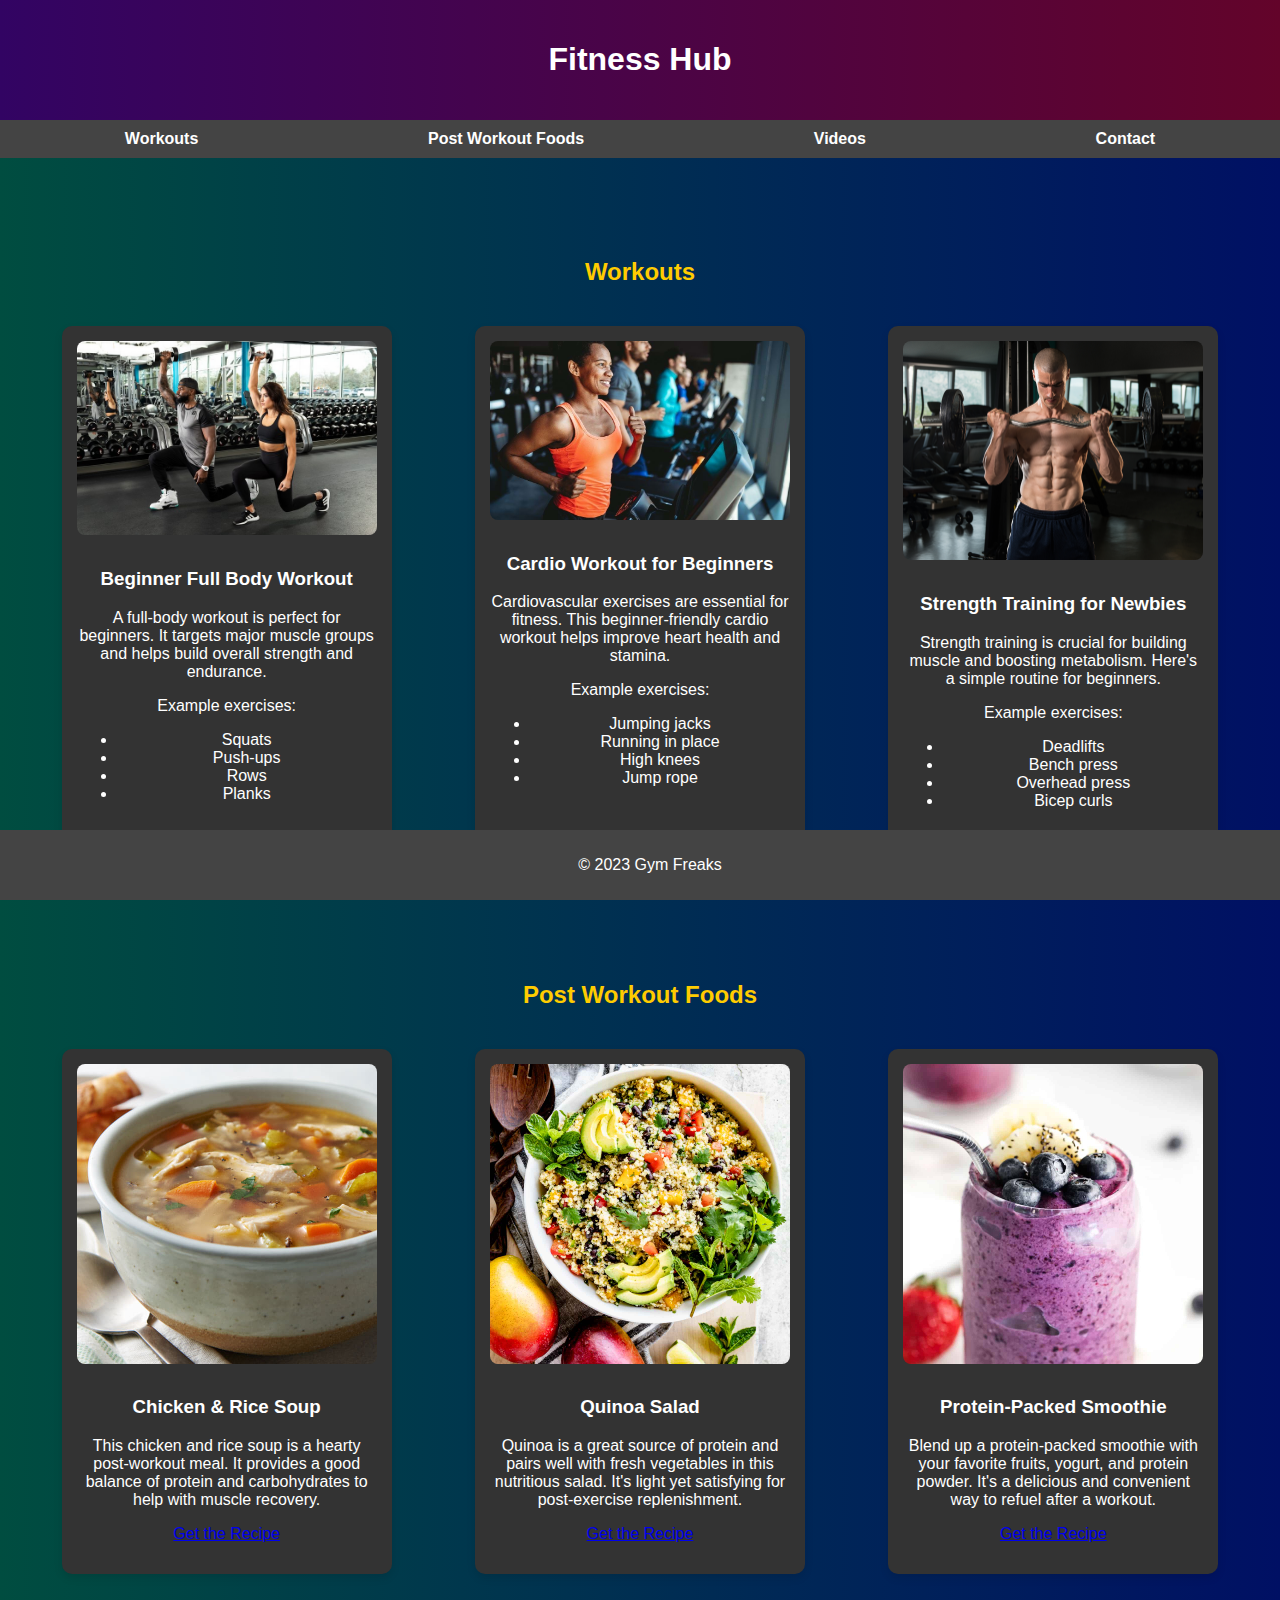
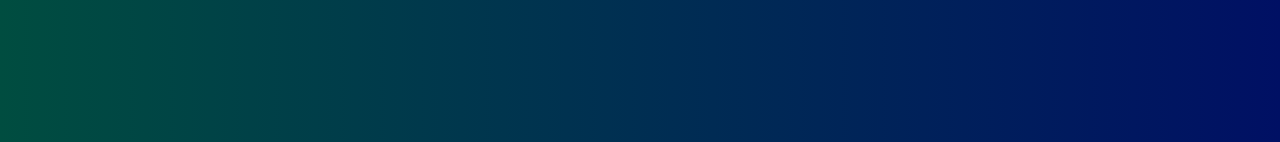
==== index.html @ 91a1064f "initial commit" ====
<!DOCTYPE html>
<html lang="en">
<head>
  <meta charset="UTF-8">
  <meta name="viewport" content="width=device-width, initial-scale=1.0">
  <title>Gym Freaks</title>
  <style>
    body {
      margin: 0;
      padding: 0;
      font-family: 'Arial', sans-serif;
      background: linear-gradient(to right, #004d40, #001064); /* Animated dark green and blue gradient background */
      color: #fff;
      overflow-x: hidden; /* Added to prevent horizontal scrollbar */
      animation: gradientAnimation 10s linear infinite; /* Animation for gradient background */
    }

    @keyframes gradientAnimation {
      0% {
        background-position: 0% 50%;
      }
      50% {
        background-position: 100% 50%;
      }
      100% {
        background-position: 0% 50%;
      }
    }

    header {
      background: linear-gradient(to right, #320463, #63042a); /* Gradient background for the header */
      padding: 20px;
      text-align: center;
    }

    nav {
      display: flex;
      justify-content: space-around;
      background-color: #444;
      padding: 10px;
    }

    nav a {
      text-decoration: none;
      color: #fff;
      font-weight: bold;
      transition: color 0.3s ease-in-out;
    }

    nav a:hover {
      color: #ffcc00;
    }

    section {
      padding: 20px;
      margin-top: 60px; /* Add margin to account for fixed header */
    }

    h2 {
      color: #ffcc00;
      text-align: center;
    }

    .container {
      display: flex;
      flex-wrap: wrap;
      justify-content: space-around;
      margin-bottom: 8rem;
    }

    .workout_container {
      display: flex;
      flex-wrap: wrap;
      justify-content: space-around;
    }

    .card {
      width: 300px;
      margin: 20px;
      padding: 15px;
      background-color: #333;
      border-radius: 10px;
      text-align: center;
      box-shadow: 0 4px 8px rgba(0, 0, 0, 0.1);
      transition: transform 0.3s ease-in-out;
    }

    .card:hover {
      transform: scale(1.05);
    }

    .card img {
      width: 100%;
      height: auto;
      border-radius: 8px;
      margin-bottom: 10px;
    }

    video {
      width: 100%;
      border-radius: 10px;
      margin-bottom: 10px;
    }

    footer {
      background-color: #444;
      padding: 10px;
      text-align: center;
      position: fixed;
      bottom: 0;
      width: 100%;
    }
  </style>
</head>
<body>

  <header>
    <h1>Fitness Hub</h1>
  </header>

  <nav>
    <a href="#workouts">Workouts</a>
    <a href="#post-workout">Post Workout Foods</a>
    <a href="#videos">Videos</a>
    <a href="#contact">Contact</a>
  </nav>

  <section id="workouts">
    <h2>Workouts</h2>
    <div class="workout_container">
      <div class="card">
        <img src="workout1.jpg" alt="Workout 1">
        <h3>Beginner Full Body Workout</h3>
        <p>A full-body workout is perfect for beginners. It targets major muscle groups and helps build overall strength and endurance.</p>
        <p>Example exercises:</p>
        <ul>
          <li>Squats</li>
          <li>Push-ups</li>
          <li>Rows</li>
          <li>Planks</li>
        </ul>
      </div>

      <div class="card">
        <img src="workout2.jpg" alt="Workout 2">
        <h3>Cardio Workout for Beginners</h3>
        <p>Cardiovascular exercises are essential for fitness. This beginner-friendly cardio workout helps improve heart health and stamina.</p>
        <p>Example exercises:</p>
        <ul>
          <li>Jumping jacks</li>
          <li>Running in place</li>
          <li>High knees</li>
          <li>Jump rope</li>
        </ul>
      </div>

      <div class="card">
        <img src="workout3.jpg" alt="Workout 3">
        <h3>Strength Training for Newbies</h3>
        <p>Strength training is crucial for building muscle and boosting metabolism. Here's a simple routine for beginners.</p>
        <p>Example exercises:</p>
        <ul>
          <li>Deadlifts</li>
          <li>Bench press</li>
          <li>Overhead press</li>
          <li>Bicep curls</li>
        </ul>
      </div>
      <!-- Add more workout cards as needed -->
    </div>
  </section>

  <section id="post-workout">
    <h2>Post Workout Foods</h2>
    <div class="container">
      <!-- Content from the provided link -->
      <div class="card">
        <img src="recipe1.jpg" alt="Recipe 1">
        <h3>Chicken &amp; Rice Soup</h3>
        <p>This chicken and rice soup is a hearty post-workout meal. It provides a good balance of protein and carbohydrates to help with muscle recovery.</p>
        <p><a href="https://www.tasteofhome.com/recipes/chicken-rice-soup/" target="_blank" rel="noopener noreferrer">Get the Recipe</a></p>
      </div>

      <div class="card">
        <img src="recipe2.jpg" alt="Recipe 2">
        <h3>Quinoa Salad</h3>
        <p>Quinoa is a great source of protein and pairs well with fresh vegetables in this nutritious salad. It's light yet satisfying for post-exercise replenishment.</p>
        <p><a href="https://www.tasteofhome.com/recipes/quinoa-salad/" target="_blank" rel="noopener noreferrer">Get the Recipe</a></p>
      </div>

      <div class="card">
        <img src="recipe3.jpg" alt="Recipe 3">
        <h3>Protein-Packed Smoothie</h3>
        <p>Blend up a protein-packed smoothie with your favorite fruits, yogurt, and protein powder. It's a delicious and convenient way to refuel after a workout.</p>
        <p><a href="https://www.tasteofhome.com/recipes/protein-packed-smoothie/" target="_blank" rel="noopener noreferrer">Get the Recipe</a></p>
      </div>
    </div>
  </section>

  <!-- ... (other sections) ... -->

  <footer>
    <p>&copy; 2023 Gym Freaks</p>
  </footer>

</body>
</html>
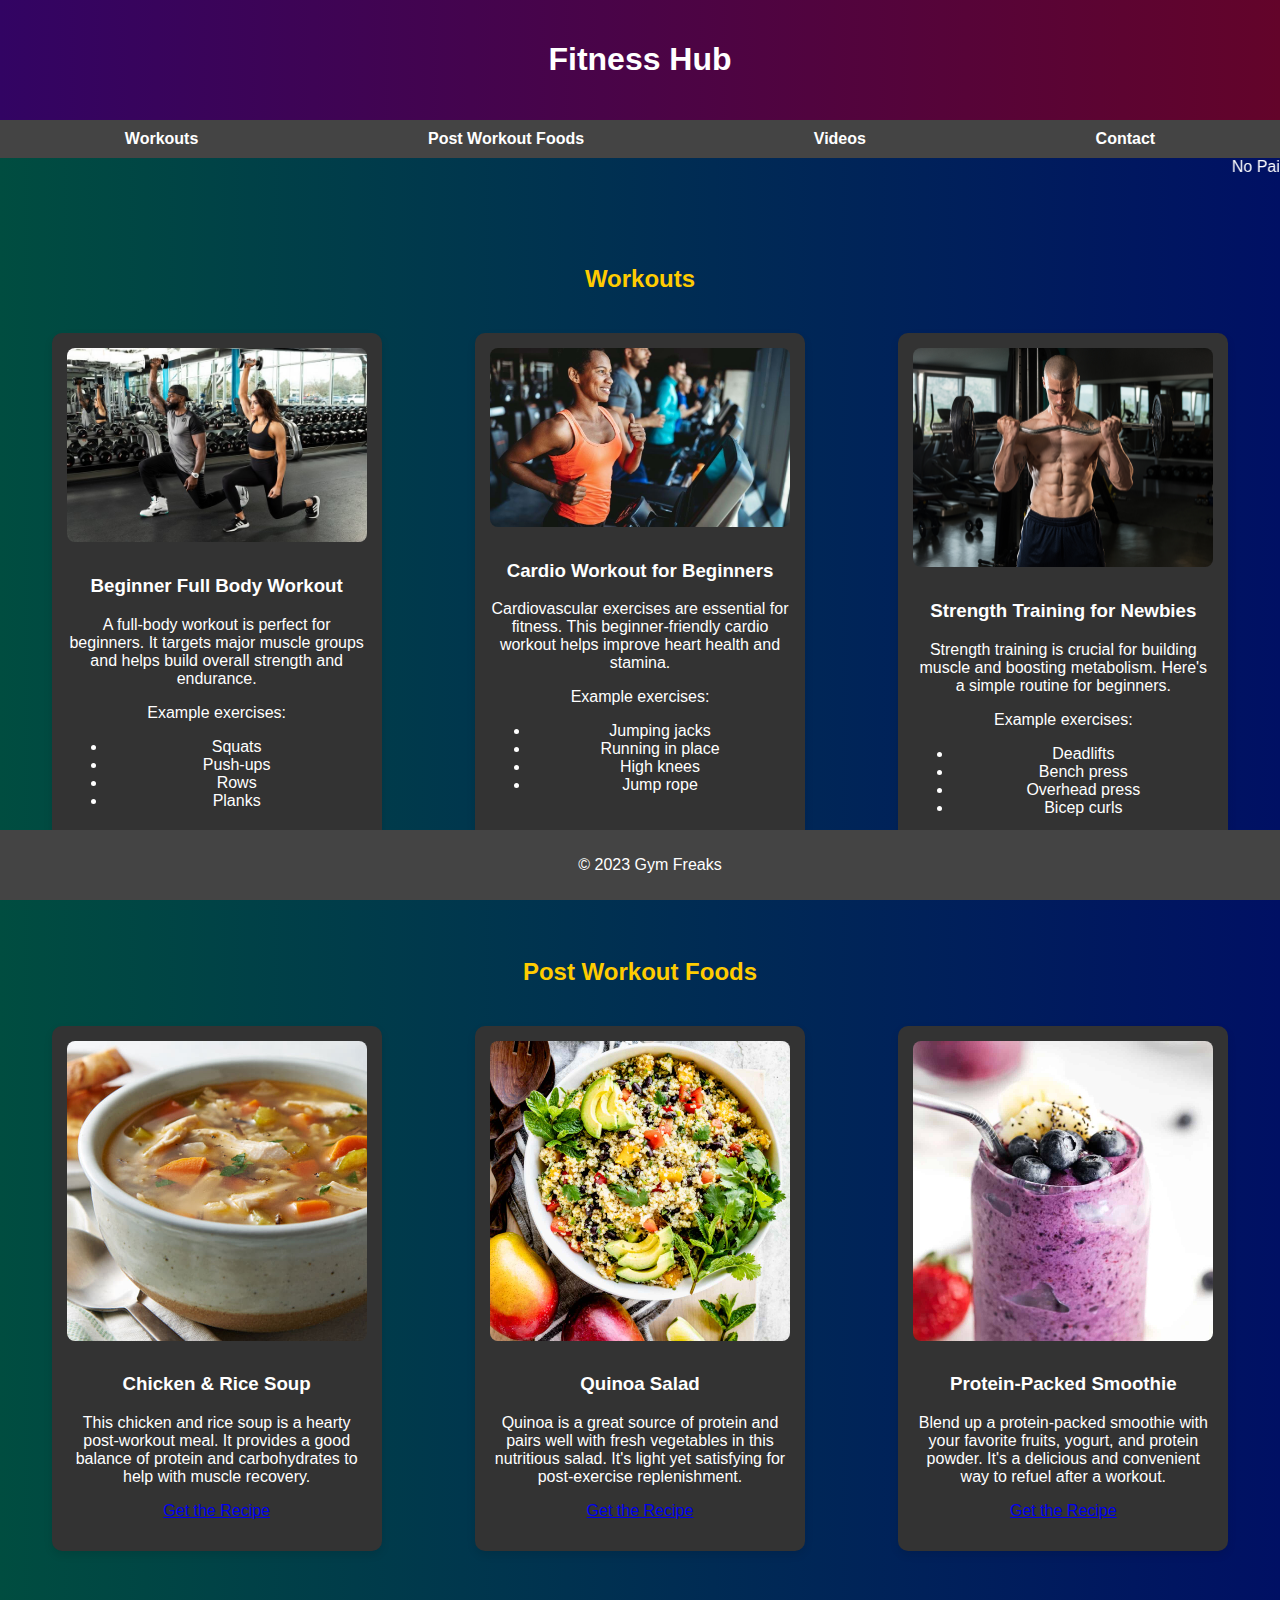
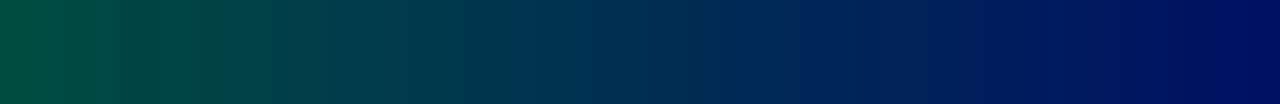
==== commit 8b9fd220: "added videos page, contact page" ====
--- a/index.html
+++ b/index.html
@@ -52,7 +52,7 @@
     }
 
     section {
-      padding: 20px;
+      padding: 5px;
       margin-top: 60px; /* Add margin to account for fixed header */
     }
 
@@ -119,12 +119,12 @@
   </header>
 
   <nav>
-    <a href="#workouts">Workouts</a>
-    <a href="#post-workout">Post Workout Foods</a>
-    <a href="#videos">Videos</a>
-    <a href="#contact">Contact</a>
+    <a href="index.html#workouts">Workouts</a>
+    <a href="index.html#post-workout">Post Workout Foods</a>
+    <a href="videos.html">Videos</a> <!-- Link to videos.html -->
+    <a href="contact.html">Contact</a> <!-- Link to contact.html -->
   </nav>
-
+  <marquee class="marquee">No Pain! No Gain!</marquee>
   <section id="workouts">
     <h2>Workouts</h2>
     <div class="workout_container">
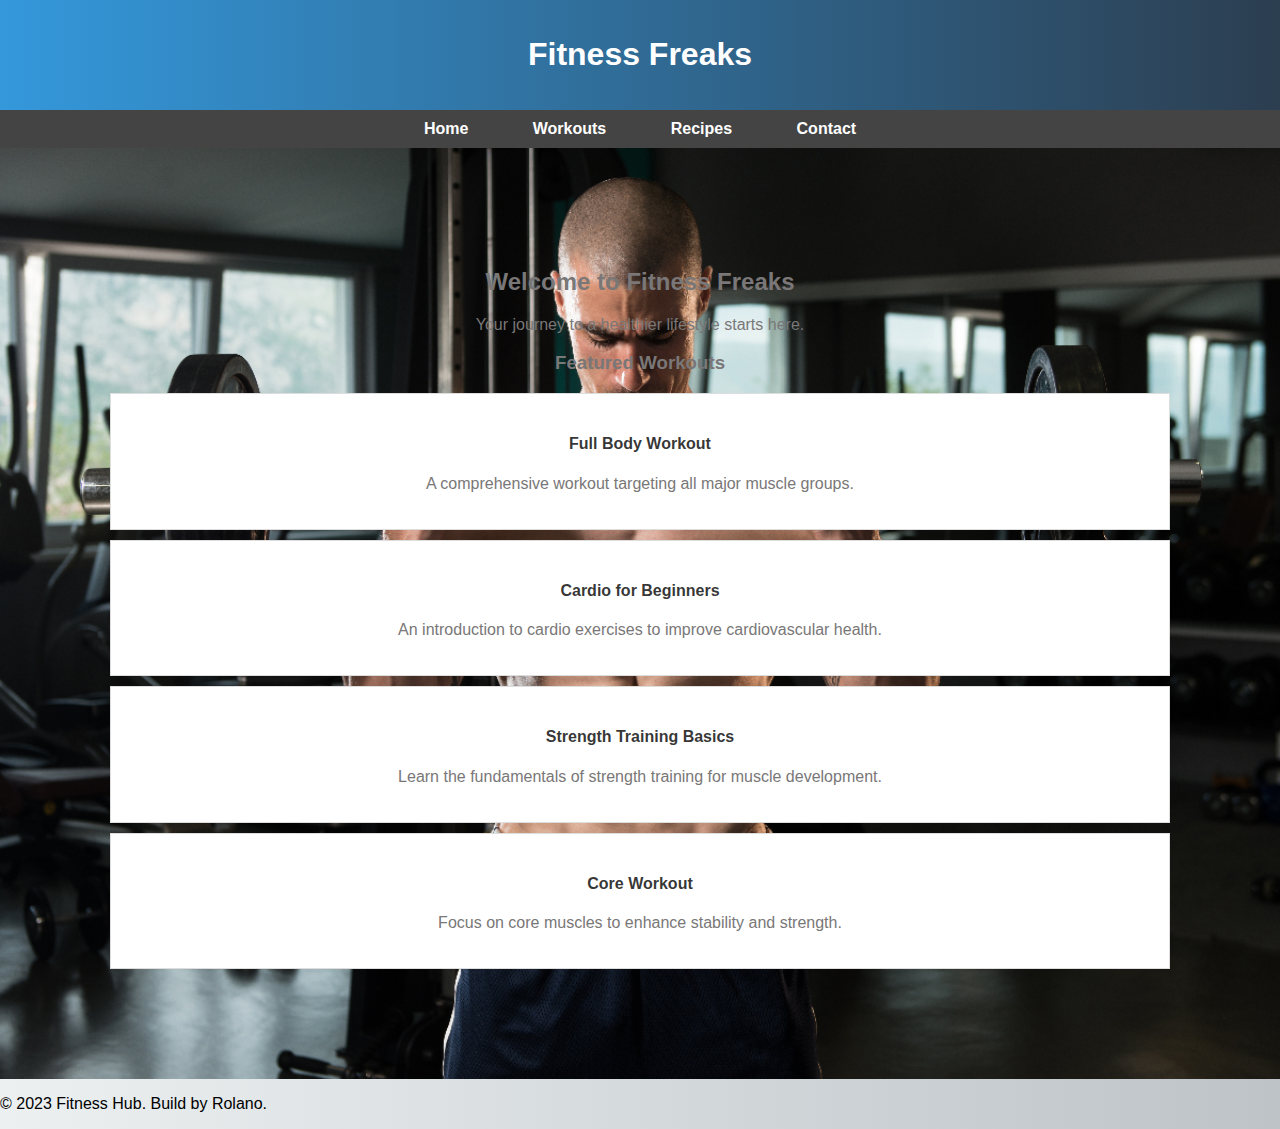
==== commit 3253efbe: "fitness hub website" ====
--- a/index.html
+++ b/index.html
@@ -1,207 +1,78 @@
 <!DOCTYPE html>
 <html lang="en">
+
 <head>
-  <meta charset="UTF-8">
-  <meta name="viewport" content="width=device-width, initial-scale=1.0">
-  <title>Gym Freaks</title>
-  <style>
-    body {
-      margin: 0;
-      padding: 0;
-      font-family: 'Arial', sans-serif;
-      background: linear-gradient(to right, #004d40, #001064); /* Animated dark green and blue gradient background */
-      color: #fff;
-      overflow-x: hidden; /* Added to prevent horizontal scrollbar */
-      animation: gradientAnimation 10s linear infinite; /* Animation for gradient background */
-    }
+    <meta charset="UTF-8">
+    <meta name="viewport" content="width=device-width, initial-scale=1.0">
+    <title>Fitness Hub- Home</title>
+    <link rel="stylesheet" href="styles.css">
+    <style>
+        /* Additional styles for workout tiles */
+        .workout-tile {
+            background-color: #fff;
+            border: 1px solid #ddd;
+            padding: 20px;
+            margin: 10px;
+            text-align: center;
+            transition: transform 0.3s;
+        }
 
-    @keyframes gradientAnimation {
-      0% {
-        background-position: 0% 50%;
-      }
-      50% {
-        background-position: 100% 50%;
-      }
-      100% {
-        background-position: 0% 50%;
-      }
-    }
+        .workout-tile:hover {
+            transform: scale(1.05);
+            box-shadow: 0 4px 8px rgba(0, 0, 0, 0.1);
+        }
 
-    header {
-      background: linear-gradient(to right, #320463, #63042a); /* Gradient background for the header */
-      padding: 20px;
-      text-align: center;
-    }
+        /* Adjusted color for readability */
+        .hero-section h2,
+        .hero-section h3,
+        .hero-section p {
+            color: #797777;
+        }
+    </style>
+</head>
 
-    nav {
-      display: flex;
-      justify-content: space-around;
-      background-color: #444;
-      padding: 10px;
-    }
+<body>
+    <header>
+        <h1>Fitness Freaks</h1>
+    </header>
 
-    nav a {
-      text-decoration: none;
-      color: #fff;
-      font-weight: bold;
-      transition: color 0.3s ease-in-out;
-    }
+    <nav>
+        <a href="index.html">Home</a>
+        <a href="workouts.html">Workouts</a>
+        <a href="recipes.html">Recipes</a>
+        <a href="contact.html">Contact</a>
+    </nav>
 
-    nav a:hover {
-      color: #ffcc00;
-    }
+    <section id="home" class="hero-section">
+        <h2>Welcome to Fitness Freaks</h2>
+        <p>Your journey to a healthier lifestyle starts here.</p>
+        <h3>Featured Workouts</h3>
 
-    section {
-      padding: 5px;
-      margin-top: 60px; /* Add margin to account for fixed header */
-    }
+        <!-- Workout Tiles -->
+        <div class="workout-tile">
+            <h4>Full Body Workout</h4>
+            <p>A comprehensive workout targeting all major muscle groups.</p>
+        </div>
 
-    h2 {
-      color: #ffcc00;
-      text-align: center;
-    }
+        <div class="workout-tile">
+            <h4>Cardio for Beginners</h4>
+            <p>An introduction to cardio exercises to improve cardiovascular health.</p>
+        </div>
 
-    .container {
-      display: flex;
-      flex-wrap: wrap;
-      justify-content: space-around;
-      margin-bottom: 8rem;
-    }
+        <div class="workout-tile">
+            <h4>Strength Training Basics</h4>
+            <p>Learn the fundamentals of strength training for muscle development.</p>
+        </div>
 
-    .workout_container {
-      display: flex;
-      flex-wrap: wrap;
-      justify-content: space-around;
-    }
+        <div class="workout-tile">
+            <h4>Core Workout</h4>
+            <p>Focus on core muscles to enhance stability and strength.</p>
+        </div>
+    </section>
 
-    .card {
-      width: 300px;
-      margin: 20px;
-      padding: 15px;
-      background-color: #333;
-      border-radius: 10px;
-      text-align: center;
-      box-shadow: 0 4px 8px rgba(0, 0, 0, 0.1);
-      transition: transform 0.3s ease-in-out;
-    }
+    <footer>
+        <p>&copy; 2023 Fitness Hub. Build by Rolano.</p>
+    </footer>
+</body>
 
-    .card:hover {
-      transform: scale(1.05);
-    }
-
-    .card img {
-      width: 100%;
-      height: auto;
-      border-radius: 8px;
-      margin-bottom: 10px;
-    }
-
-    video {
-      width: 100%;
-      border-radius: 10px;
-      margin-bottom: 10px;
-    }
-
-    footer {
-      background-color: #444;
-      padding: 10px;
-      text-align: center;
-      position: fixed;
-      bottom: 0;
-      width: 100%;
-    }
-  </style>
-</head>
-<body>
-
-  <header>
-    <h1>Fitness Hub</h1>
-  </header>
-
-  <nav>
-    <a href="index.html#workouts">Workouts</a>
-    <a href="index.html#post-workout">Post Workout Foods</a>
-    <a href="videos.html">Videos</a> <!-- Link to videos.html -->
-    <a href="contact.html">Contact</a> <!-- Link to contact.html -->
-  </nav>
-  <marquee class="marquee">No Pain! No Gain!</marquee>
-  <section id="workouts">
-    <h2>Workouts</h2>
-    <div class="workout_container">
-      <div class="card">
-        <img src="workout1.jpg" alt="Workout 1">
-        <h3>Beginner Full Body Workout</h3>
-        <p>A full-body workout is perfect for beginners. It targets major muscle groups and helps build overall strength and endurance.</p>
-        <p>Example exercises:</p>
-        <ul>
-          <li>Squats</li>
-          <li>Push-ups</li>
-          <li>Rows</li>
-          <li>Planks</li>
-        </ul>
-      </div>
-
-      <div class="card">
-        <img src="workout2.jpg" alt="Workout 2">
-        <h3>Cardio Workout for Beginners</h3>
-        <p>Cardiovascular exercises are essential for fitness. This beginner-friendly cardio workout helps improve heart health and stamina.</p>
-        <p>Example exercises:</p>
-        <ul>
-          <li>Jumping jacks</li>
-          <li>Running in place</li>
-          <li>High knees</li>
-          <li>Jump rope</li>
-        </ul>
-      </div>
-
-      <div class="card">
-        <img src="workout3.jpg" alt="Workout 3">
-        <h3>Strength Training for Newbies</h3>
-        <p>Strength training is crucial for building muscle and boosting metabolism. Here's a simple routine for beginners.</p>
-        <p>Example exercises:</p>
-        <ul>
-          <li>Deadlifts</li>
-          <li>Bench press</li>
-          <li>Overhead press</li>
-          <li>Bicep curls</li>
-        </ul>
-      </div>
-      <!-- Add more workout cards as needed -->
-    </div>
-  </section>
-
-  <section id="post-workout">
-    <h2>Post Workout Foods</h2>
-    <div class="container">
-      <!-- Content from the provided link -->
-      <div class="card">
-        <img src="recipe1.jpg" alt="Recipe 1">
-        <h3>Chicken &amp; Rice Soup</h3>
-        <p>This chicken and rice soup is a hearty post-workout meal. It provides a good balance of protein and carbohydrates to help with muscle recovery.</p>
-        <p><a href="https://www.tasteofhome.com/recipes/chicken-rice-soup/" target="_blank" rel="noopener noreferrer">Get the Recipe</a></p>
-      </div>
-
-      <div class="card">
-        <img src="recipe2.jpg" alt="Recipe 2">
-        <h3>Quinoa Salad</h3>
-        <p>Quinoa is a great source of protein and pairs well with fresh vegetables in this nutritious salad. It's light yet satisfying for post-exercise replenishment.</p>
-        <p><a href="https://www.tasteofhome.com/recipes/quinoa-salad/" target="_blank" rel="noopener noreferrer">Get the Recipe</a></p>
-      </div>
-
-      <div class="card">
-        <img src="recipe3.jpg" alt="Recipe 3">
-        <h3>Protein-Packed Smoothie</h3>
-        <p>Blend up a protein-packed smoothie with your favorite fruits, yogurt, and protein powder. It's a delicious and convenient way to refuel after a workout.</p>
-        <p><a href="https://www.tasteofhome.com/recipes/protein-packed-smoothie/" target="_blank" rel="noopener noreferrer">Get the Recipe</a></p>
-      </div>
-    </div>
-  </section>
-
-  <!-- ... (other sections) ... -->
-
-  <footer>
-    <p>&copy; 2023 Gym Freaks</p>
-  </footer>
-
-</body>
 </html>
--- a/styles.css
+++ b/styles.css
@@ -0,0 +1,102 @@
+body {
+    margin: 0;
+    padding: 0;
+    font-family: 'Arial', sans-serif;
+    background: linear-gradient(to right, #ecf0f1, #bdc3c7);
+}
+
+header {
+    background: linear-gradient(to right, #3498db, #2c3e50);
+    color: #fff;
+    padding: 15px;
+    text-align: center;
+}
+
+nav {
+    background-color: #444;
+    padding: 10px;
+    text-align: center;
+}
+
+nav a {
+    color: #fff;
+    text-decoration: none;
+    padding: 10px 20px;
+    margin: 0 10px;
+    font-weight: bold;
+    transition: background-color 0.3s;
+}
+
+nav a:hover {
+    background-color: #555;
+}
+
+section {
+    padding: 20px;
+}
+
+#contact {
+    padding: 192px;
+}
+
+.footer {
+    background-color: #333;
+    color: #fff;
+    text-align: center;
+    padding: 5px; /* Adjust the padding as needed */
+    position: fixed;
+    bottom: 0;
+    width: 100%;
+}
+
+
+.video-container {
+    margin-bottom: 20px;
+    display: inline-block;
+    width: 48%;
+    box-sizing: border-box;
+    margin-right: 1%;
+}
+
+.description-section {
+    color: #333;
+}
+
+.hero-section {
+    background-image: url('fitness-background.jpg');
+    background-size: cover;
+    background-color: rgba(255, 255, 255, 0.7); /* Adjust the transparency level here */
+    color: rgba(0, 0, 0, 0.8); /* Adjust the transparency level here */
+    text-align: center;
+    padding: 100px;
+}
+
+.workout-tile {
+    background-color: rgba(255, 255, 255, 0.5); /* Adjust the transparency level here */
+    border: 1px solid #ddd;
+    padding: 20px;
+    margin: 10px;
+    text-align: center;
+    transition: transform 0.3s, background-color 0.3s;
+}
+
+.workout-tile:hover {
+    transform: scale(1.05);
+    box-shadow: 0 4px 8px rgba(0, 0, 0, 0.1);
+    background-color: rgba(255, 255, 255, 0.8);
+}
+
+.recipe-image {
+    width: 48%; /* Set the width for side-by-side display */
+    height: auto;
+    margin-bottom: 10px;
+    box-shadow: 0 2px 4px rgba(0, 0, 0, 0.1); /* Add box shadow for a nice visual effect */
+    display: inline-block; /* or use display: flex; if you prefer a flex container */
+}
+
+.gradient-section {
+    background: linear-gradient(to right, #491d5c, #c2770e);
+    color: #fff;
+    padding: 20px;
+    text-align: center;
+}
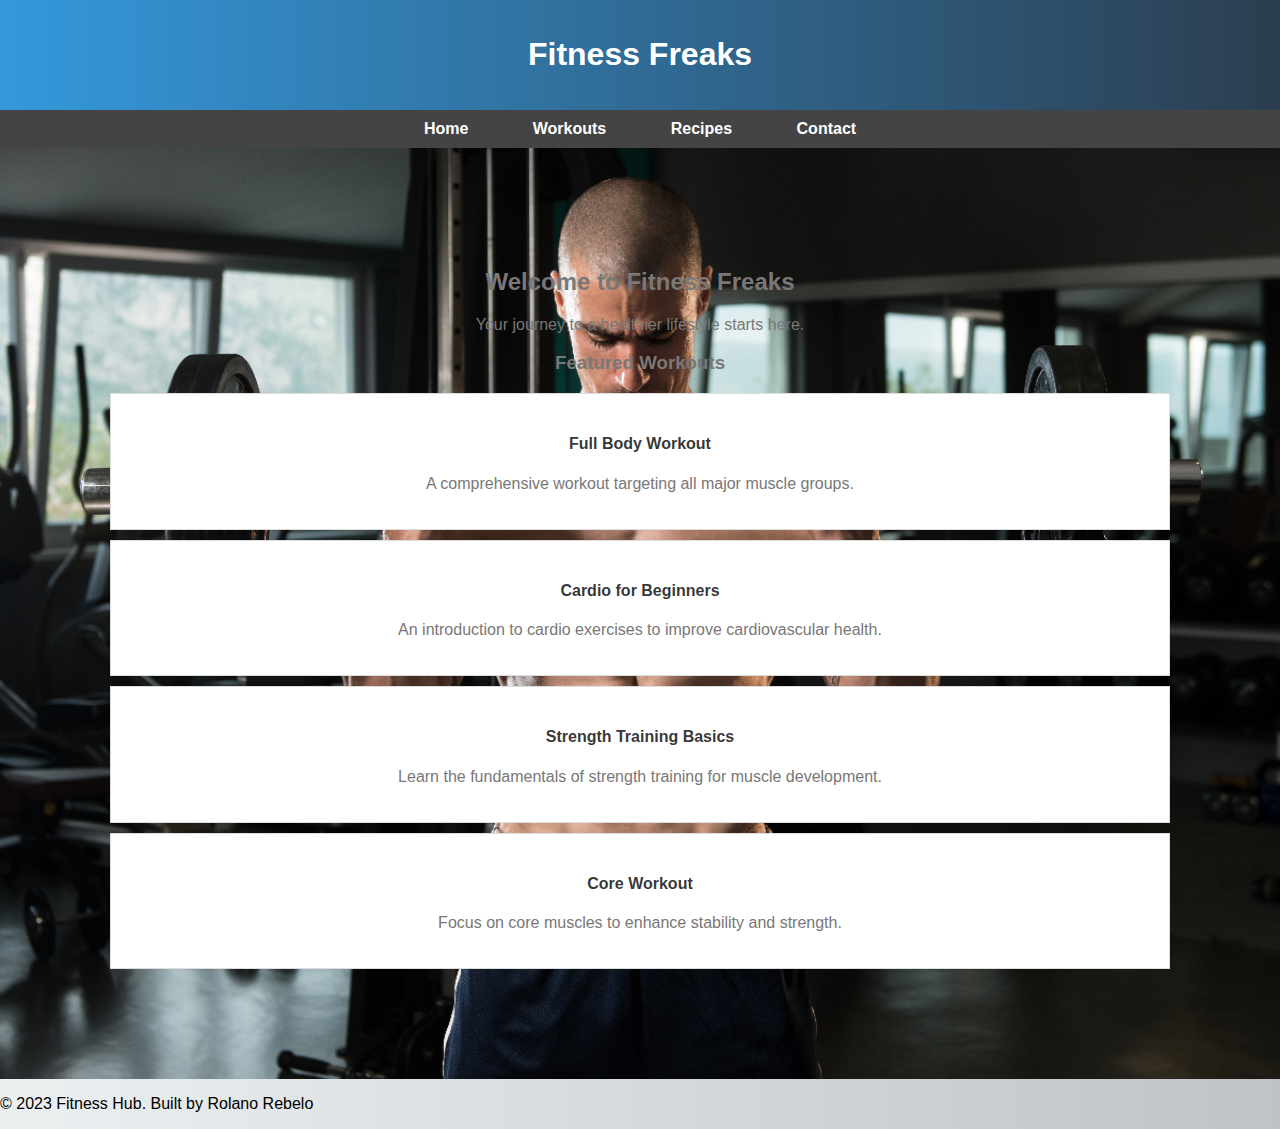
==== commit 5e7278e1: "footer change" ====
--- a/index.html
+++ b/index.html
@@ -71,7 +71,7 @@
     </section>
 
     <footer>
-        <p>&copy; 2023 Fitness Hub. Build by Rolano.</p>
+        <p>&copy; 2023 Fitness Hub. Built by Rolano Rebelo</p>
     </footer>
 </body>
 
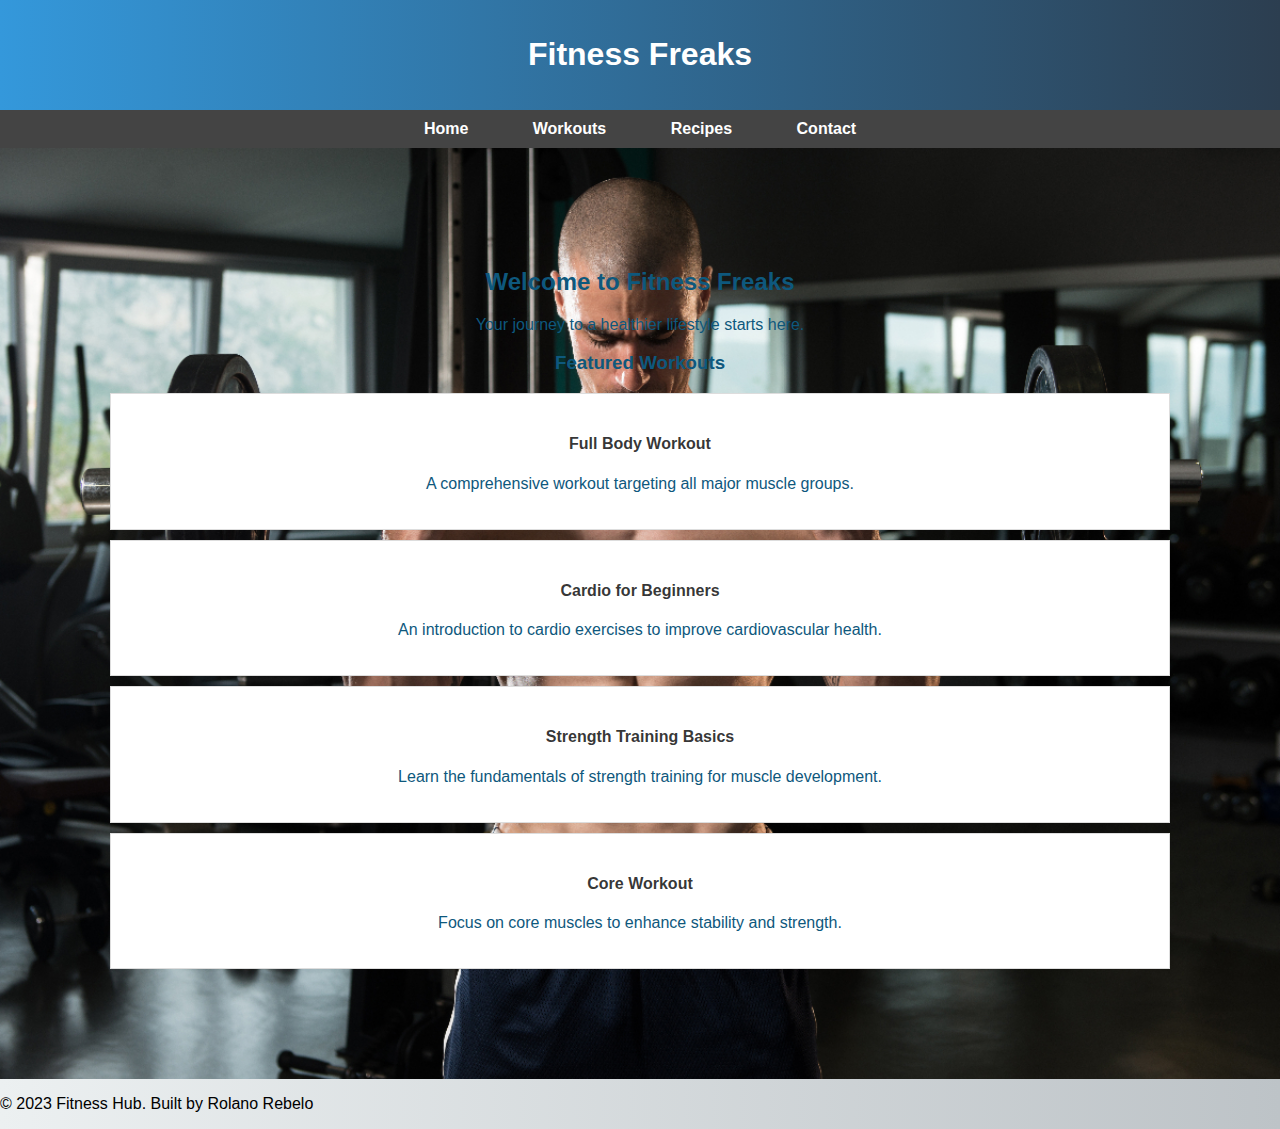
==== commit e1702333: "change color" ====
--- a/index.html
+++ b/index.html
@@ -26,8 +26,9 @@
         .hero-section h2,
         .hero-section h3,
         .hero-section p {
-            color: #797777;
+            color: #0e587d;
         }
+        
     </style>
 </head>
 
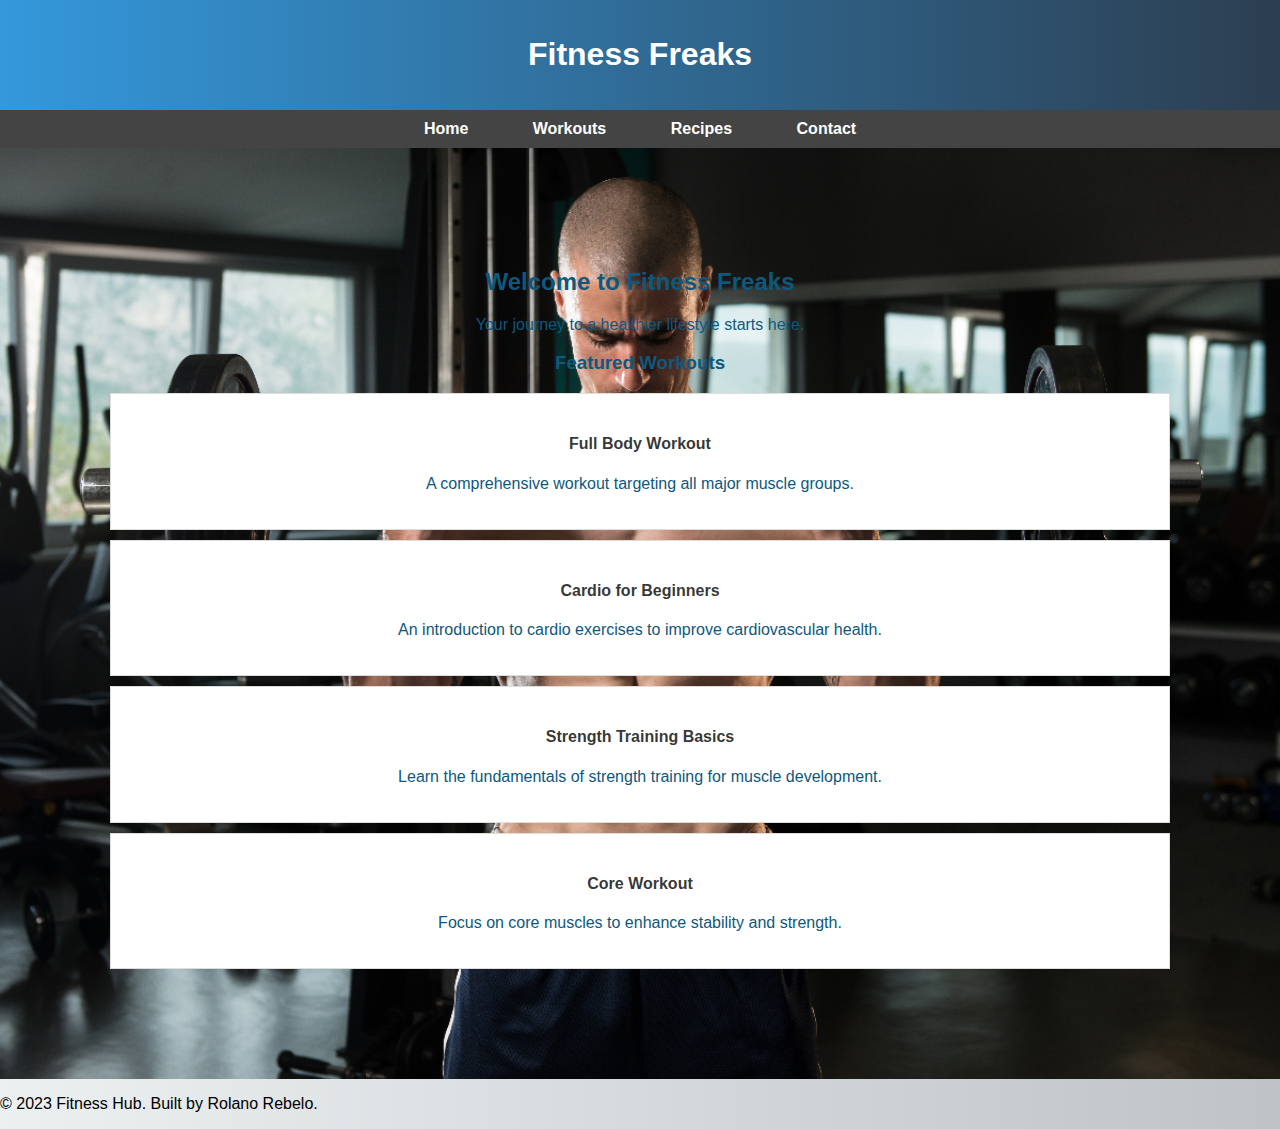
==== commit 45cacb9e: "added dot" ====
--- a/index.html
+++ b/index.html
@@ -72,7 +72,7 @@
     </section>
 
     <footer>
-        <p>&copy; 2023 Fitness Hub. Built by Rolano Rebelo</p>
+        <p>&copy; 2023 Fitness Hub. Built by Rolano Rebelo.</p>
     </footer>
 </body>
 
